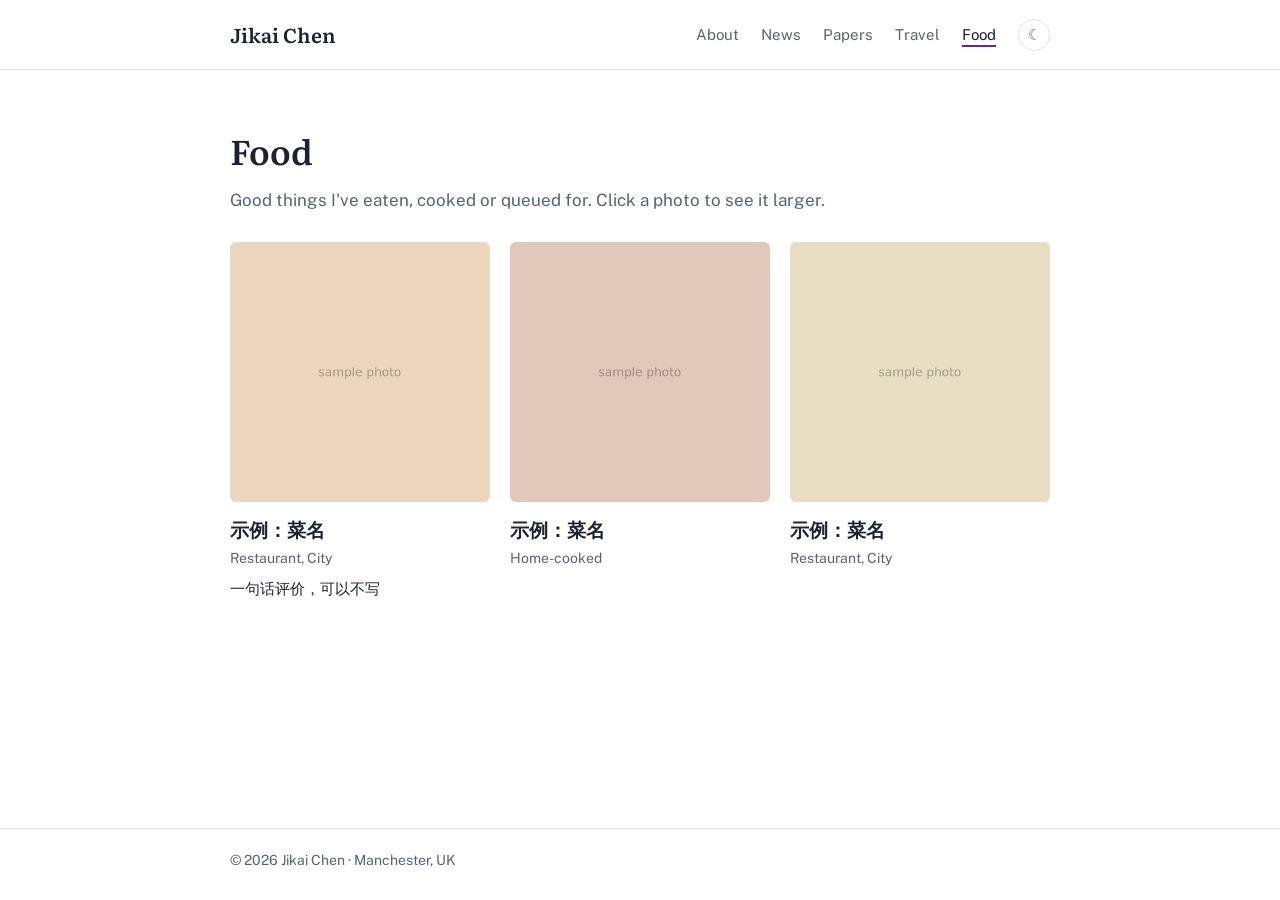
==== food.html @ f4ec5628 "Add files via upload" ====
<!doctype html>
<html lang="en">
<head>
  <meta charset="utf-8">
  <meta name="viewport" content="width=device-width, initial-scale=1">
  <title>Food · Jikai Chen</title>
  <link rel="preconnect" href="https://fonts.googleapis.com">
  <link rel="preconnect" href="https://fonts.gstatic.com" crossorigin>
  <link href="https://fonts.googleapis.com/css2?family=Literata:opsz,wght@7..72,500;7..72,600&family=Public+Sans:wght@400;600&display=swap" rel="stylesheet">
  <link rel="stylesheet" href="css/style.css">
  <script src="js/main.js"></script>
  <script src="js/life-data.js"></script>
  <script src="js/gallery.js"></script>
</head>
<body>

<header class="site-header">
  <div class="wrap">
    <a class="site-name" href="index.html">Jikai Chen</a>
    <nav>
      <ul>
        <li><a href="index.html">About</a></li>
        <li><a href="news.html">News</a></li>
        <li><a href="publications.html">Papers</a></li>
        <li><a href="travel.html">Travel</a></li>
        <li><a href="food.html" aria-current="page">Food</a></li>
        <li><button class="theme-toggle" type="button" aria-label="Toggle dark mode">☾</button></li>
      </ul>
    </nav>
  </div>
</header>

<main class="wrap">
  <h1 class="page-title">Food</h1>
  <p class="page-lead">Good things I've eaten, cooked or queued for. Click a photo to see it larger.</p>

  <!-- ✏️ 美食照片在 js/life-data.js 里修改 -->
  <div id="food-grid" class="food-grid"></div>
</main>

<footer class="site-footer">
  <div class="wrap">© <span id="year">2026</span> Jikai Chen · Manchester, UK</div>
</footer>

</body>
</html>
---- css/style.css ----
/* ---------- 颜色与字体（改这里就能换整个网站的风格） ---------- */
:root {
  --bg: #ffffff;
  --text: #1c2230;
  --muted: #5a6272;
  --accent: #5b2d8e;        /* 曼大紫 */
  --accent-soft: #f3eefa;
  --rule: #e4e1ea;
  --serif: "Literata", Georgia, serif;
  --sans: "Public Sans", system-ui, -apple-system, "PingFang SC", "Microsoft YaHei", sans-serif;
}
@media (prefers-color-scheme: dark) {
  :root:not([data-theme="light"]) {
    --bg: #16141b; --text: #ebe9f1; --muted: #a29fae;
    --accent: #c2a5ec; --accent-soft: #241f2f; --rule: #2e2a38;
  }
}
:root[data-theme="dark"] {
  --bg: #16141b; --text: #ebe9f1; --muted: #a29fae;
  --accent: #c2a5ec; --accent-soft: #241f2f; --rule: #2e2a38;
}

/* ---------- 基础 ---------- */
* { box-sizing: border-box; }
html { -webkit-text-size-adjust: 100%; }
body {
  margin: 0;
  background: var(--bg);
  color: var(--text);
  font-family: var(--sans);
  font-size: 17px;
  line-height: 1.65;
  min-height: 100vh;
  display: flex;
  flex-direction: column;
}
body > main { flex: 1 0 auto; width: 100%; }
a { color: var(--accent); text-decoration: none; }
a:hover { text-decoration: underline; text-underline-offset: 3px; }
a:focus-visible, button:focus-visible { outline: 2px solid var(--accent); outline-offset: 3px; border-radius: 2px; }
.wrap { max-width: 860px; margin: 0 auto; padding: 0 20px; }

/* ---------- 顶部导航 ---------- */
.site-header { border-bottom: 1px solid var(--rule); }
.site-header .wrap {
  display: flex; align-items: center; justify-content: space-between;
  gap: 16px; padding-top: 18px; padding-bottom: 18px; flex-wrap: wrap;
}
.site-name { font-family: var(--serif); font-size: 20px; font-weight: 600; color: var(--text); }
.site-name:hover { text-decoration: none; color: var(--accent); }
nav ul { list-style: none; margin: 0; padding: 0; display: flex; gap: 22px; flex-wrap: wrap; align-items: center; }
nav a { color: var(--muted); font-size: 15px; }
nav a:hover { color: var(--text); text-decoration: none; }
nav a[aria-current="page"] { color: var(--text); border-bottom: 2px solid var(--accent); padding-bottom: 2px; }
.theme-toggle {
  background: none; border: 1px solid var(--rule); color: var(--muted);
  width: 32px; height: 32px; border-radius: 50%; cursor: pointer; font-size: 15px; line-height: 1;
}
.theme-toggle:hover { color: var(--text); border-color: var(--muted); }

/* ---------- 首页简介 ---------- */
.intro { display: grid; grid-template-columns: 200px 1fr; gap: 44px; padding: 56px 0 12px; align-items: start; }
.intro img { width: 200px; height: 200px; object-fit: cover; border-radius: 6px; }
.intro h1 { font-family: var(--serif); font-size: 40px; font-weight: 600; line-height: 1.15; margin: 0 0 6px; letter-spacing: -0.01em; }
.role { color: var(--muted); margin: 0 0 18px; }
.links { display: flex; flex-wrap: wrap; gap: 8px 18px; margin: 0 0 24px; padding: 0; list-style: none; font-size: 15px; }
.intro p { margin: 0 0 14px; }

/* ---------- 通用区块 ---------- */
main { padding-bottom: 64px; }
section { padding-top: 36px; }
h2 { font-family: var(--serif); font-size: 24px; font-weight: 600; margin: 0 0 16px; padding-bottom: 8px; border-bottom: 1px solid var(--rule); }
.page-title { font-family: var(--serif); font-size: 34px; font-weight: 600; margin: 52px 0 8px; }
.page-lead { color: var(--muted); margin: 0 0 8px; }
.more { font-size: 15px; }

/* 新闻列表 */
.news { list-style: none; margin: 0; padding: 0; }
.news li { display: grid; grid-template-columns: 96px 1fr; gap: 16px; padding: 7px 0; }
.news time { color: var(--muted); font-size: 15px; font-variant-numeric: tabular-nums; }

/* 论文列表 */
.pubs { list-style: none; margin: 0; padding: 0; }
.pubs li { padding: 14px 0; border-bottom: 1px solid var(--rule); }
.pubs li:last-child { border-bottom: none; }
.pub-title { font-weight: 600; display: block; }
.pub-authors, .pub-venue { color: var(--muted); font-size: 15px; display: block; }
.pub-authors .me { color: var(--text); font-weight: 600; }
.pub-venue em { color: var(--text); font-style: italic; }
.pub-links { display: flex; gap: 8px; margin-top: 6px; flex-wrap: wrap; }
.pub-links a {
  font-size: 13px; padding: 1px 9px; border: 1px solid var(--rule); border-radius: 4px; color: var(--muted);
}
.pub-links a:hover { border-color: var(--accent); color: var(--accent); text-decoration: none; }
.year { font-family: var(--serif); font-size: 20px; color: var(--muted); margin: 32px 0 4px; }

/* 链接图标 */
.links a { display: inline-flex; align-items: center; gap: 6px; }
.links svg { width: 17px; height: 17px; fill: none; stroke: currentColor; stroke-width: 1.7; stroke-linecap: round; stroke-linejoin: round; }

.section-lead { margin: 0 0 20px; max-width: 68ch; }

/* ---------- 教育经历时间线 ---------- */
.path { list-style: none; margin: 0; padding: 0 0 0 22px; position: relative; }
.path::before { content: ""; position: absolute; left: 5px; top: 10px; bottom: 10px; width: 2px; background: var(--rule); }
.path li { position: relative; display: grid; grid-template-columns: 64px 1fr; column-gap: 16px; padding: 6px 0 10px; }
.path li::before {
  content: ""; position: absolute; left: -22px; top: 13px; width: 12px; height: 12px;
  border-radius: 50%; background: var(--bg); border: 2px solid var(--muted);
}
.path li.now::before { background: var(--accent); border-color: var(--accent); box-shadow: 0 0 0 4px var(--accent-soft); }
.path .when { grid-row: span 2; color: var(--muted); font-size: 14px; padding-top: 2px; font-variant-numeric: tabular-nums; }
.path .now .when { color: var(--accent); font-weight: 600; }
.path .what { font-weight: 600; }
.path .where { color: var(--muted); font-size: 15px; }

/* ---------- 阑尾图解 ---------- */
.anat {
  --a-body: #f4f1f7; --a-line: #d9d2e3; --a-panel: #faf8fc;
  --liver: #c4877a; --stomach: #e8bba6; --colon: #dcab86; --small: #f0d4ba;
  display: grid; grid-template-columns: 1fr 1fr; gap: 28px;
  background: var(--a-panel); border: 1px solid var(--rule); border-radius: 10px; padding: 24px;
}
:root[data-theme="dark"] .anat { --a-body: #241f2d; --a-line: #3b3448; --a-panel: #1b1822; }
@media (prefers-color-scheme: dark) { :root:not([data-theme="light"]) .anat { --a-body: #241f2d; --a-line: #3b3448; --a-panel: #1b1822; } }
.anat figure { margin: 0; display: flex; flex-direction: column; }
.anat svg { display: block; width: 100%; height: auto; }
.anat-body svg { max-width: 300px; margin: 0 auto; }
.anat-zoom svg { max-width: 300px; margin: 0 auto; background: var(--a-body); border-radius: 8px; }
.anat figcaption { margin-top: 14px; font-size: 14px; line-height: 1.5; }
.anat-name, .appx-desc { display: block; font-weight: 600; color: var(--text); min-height: 1.5em; }
.appx-desc strong { color: var(--accent); margin-right: 4px; }
.anat-hint { display: block; color: var(--muted); margin-top: 4px; }

.a-body { fill: var(--a-body); stroke: var(--a-line); stroke-width: 1.5; }
.a-faint { fill: none; stroke: var(--a-line); stroke-width: 1.5; }
.a-side { font: 600 14px var(--sans); fill: var(--muted); }
.a-zoom { fill: none; stroke: var(--accent); stroke-width: 1.2; stroke-dasharray: 4 4; opacity: .7; }
.organ { cursor: pointer; transition: opacity .15s, filter .15s; outline: none; }
.o-liver { fill: var(--liver); }
.o-stomach { fill: var(--stomach); }
.o-caecum { fill: var(--colon); }
.o-colon { fill: none; stroke: var(--colon); stroke-width: 18; stroke-linecap: round; stroke-linejoin: round; }
.o-small { fill: none; stroke: var(--small); stroke-width: 9; stroke-linecap: round; stroke-linejoin: round; }
.o-appx { fill: none; stroke: var(--accent); stroke-width: 7; stroke-linecap: round; }
.anat-body svg.has-active .organ:not(.is-active) { opacity: .4; }
.organ.is-active { filter: drop-shadow(0 0 3px rgba(91, 45, 142, .45)); }
.a-pulse { fill: var(--accent); opacity: .18; transform-origin: 112px 342px; animation: appx-pulse 2.4s ease-out infinite; }
@keyframes appx-pulse { 0% { transform: scale(.6); opacity: .35; } 100% { transform: scale(2.2); opacity: 0; } }
@media (prefers-reduced-motion: reduce) { .a-pulse { animation: none; opacity: .2; } }

.z-colon { fill: var(--colon); }
.z-fold { fill: none; stroke: rgba(0,0,0,.12); stroke-width: 2; }
.z-ileum { fill: none; stroke: var(--small); stroke-width: 24; stroke-linecap: round; }
.z-appx { fill: none; stroke: var(--accent); stroke-width: 11; stroke-linecap: round; transition: d .45s ease; }
.z-appx.is-behind { stroke-dasharray: 11 7; stroke-linecap: butt; stroke-width: 9; opacity: .85; }
.z-base { fill: var(--accent); }
.z-label { font: 13px var(--sans); fill: var(--muted); }
@media (prefers-reduced-motion: reduce) { .z-appx { transition: none; } }

.appx-pos { display: flex; flex-wrap: wrap; gap: 6px; margin-top: 14px; justify-content: center; }
.appx-pos button {
  font: inherit; font-size: 13px; color: var(--muted); background: var(--bg);
  border: 1px solid var(--rule); border-radius: 999px; padding: 4px 12px; cursor: pointer;
}
.appx-pos button:hover { color: var(--text); border-color: var(--muted); }
.appx-pos button[aria-pressed="true"] { color: #fff; background: var(--accent); border-color: var(--accent); }
:root[data-theme="dark"] .appx-pos button[aria-pressed="true"] { color: #16141b; }
@media (prefers-color-scheme: dark) { :root:not([data-theme="light"]) .appx-pos button[aria-pressed="true"] { color: #16141b; } }

/* ---------- 旅行 ---------- */
.map-wrap { margin: 24px 0 8px; }
.travel-map { height: 380px; border-radius: 10px; border: 1px solid var(--rule); background: var(--accent-soft); z-index: 0; }
.map-legend { display: flex; align-items: center; gap: 8px; font-size: 13px; color: var(--muted); margin: 8px 0 0; }
.map-legend .dot { width: 11px; height: 11px; border-radius: 50%; border: 2px solid var(--accent); display: inline-block; }
.map-legend .dot.lived { background: var(--accent); }
.map-legend .dot.visited { margin-left: 10px; background: transparent; }
.leaflet-container { font-family: var(--sans); }

.place { padding-top: 36px; }
.place-head { display: flex; align-items: baseline; justify-content: space-between; gap: 12px; border-bottom: 1px solid var(--rule); margin-bottom: 10px; }
.place-name { border: none; padding: 0 0 8px; margin: 0; }
.place-country { font-family: var(--sans); font-size: 15px; font-weight: 400; color: var(--muted); margin-left: 10px; }
.place-tag { font-size: 13px; color: var(--accent); white-space: nowrap; }
.place-note { margin: 0 0 14px; color: var(--muted); }

/* 照片网格 */
.photo-grid { display: grid; grid-template-columns: repeat(auto-fill, minmax(200px, 1fr)); gap: 10px; }
.photo { display: block; padding: 0; border: 0; background: var(--accent-soft); border-radius: 6px; overflow: hidden; cursor: zoom-in; aspect-ratio: 4 / 3; width: 100%; }
.photo img { width: 100%; height: 100%; object-fit: cover; display: block; transition: transform .35s ease; }
.photo:hover img { transform: scale(1.04); }
@media (prefers-reduced-motion: reduce) { .photo img { transition: none; } }

/* ---------- 美食 ---------- */
.food-grid { display: grid; grid-template-columns: repeat(auto-fill, minmax(240px, 1fr)); gap: 28px 20px; margin-top: 28px; }
.dish .photo { aspect-ratio: 1; }
.dish-name { font-size: 19px; border: none; padding: 0; margin: 12px 0 2px; }
.dish-where { margin: 0; font-size: 14px; color: var(--muted); }
.dish-note { margin: 6px 0 0; font-size: 15px; }

/* ---------- 照片查看器 ---------- */
.lightbox { border: 0; padding: 0; background: transparent; max-width: 100vw; max-height: 100vh; width: 100vw; height: 100vh; }
.lightbox::backdrop { background: rgba(10, 8, 14, .88); }
.lightbox figure { margin: 0; height: 100%; display: flex; flex-direction: column; align-items: center; justify-content: center; padding: 48px 64px; box-sizing: border-box; }
.lightbox img { max-width: 100%; max-height: calc(100% - 40px); object-fit: contain; border-radius: 4px; }
.lightbox figcaption { color: #e9e6f0; font-size: 15px; margin-top: 12px; text-align: center; }
.lightbox button { position: fixed; background: rgba(255,255,255,.08); color: #fff; border: 0; border-radius: 50%; width: 44px; height: 44px; font-size: 26px; line-height: 1; cursor: pointer; }
.lightbox button:hover { background: rgba(255,255,255,.18); }
.lb-close { top: 16px; right: 16px; }
.lb-prev { left: 12px; top: 50%; transform: translateY(-50%); }
.lb-next { right: 12px; top: 50%; transform: translateY(-50%); }
.lightbox.single .lb-nav { display: none; }

/* ---------- 页脚 ---------- */
.site-footer { border-top: 1px solid var(--rule); color: var(--muted); font-size: 14px; }
.site-footer .wrap { padding-top: 20px; padding-bottom: 28px; }

/* ---------- 手机端 ---------- */
@media (max-width: 640px) {
  body { font-size: 16px; }
  .site-header .wrap { flex-direction: column; align-items: flex-start; gap: 10px; }
  nav ul { gap: 16px; }
  .intro { grid-template-columns: 1fr; gap: 22px; padding-top: 36px; }
  .intro img { width: 132px; height: 132px; }
  .intro h1 { font-size: 32px; }
  .news li { grid-template-columns: 1fr; gap: 0; }
  .page-title { font-size: 28px; margin-top: 36px; }
  .anat { grid-template-columns: 1fr; padding: 18px 14px; gap: 32px; }
  .travel-map { height: 280px; }
  .photo-grid { grid-template-columns: 1fr 1fr; gap: 8px; }
  .food-grid { grid-template-columns: 1fr 1fr; gap: 20px 12px; }
  .dish-name { font-size: 16px; }
  .lightbox figure { padding: 56px 12px; }
  .path li { grid-template-columns: 1fr; }
  .path .when { grid-row: auto; padding-top: 0; }
  .path .when:empty { display: none; }
}
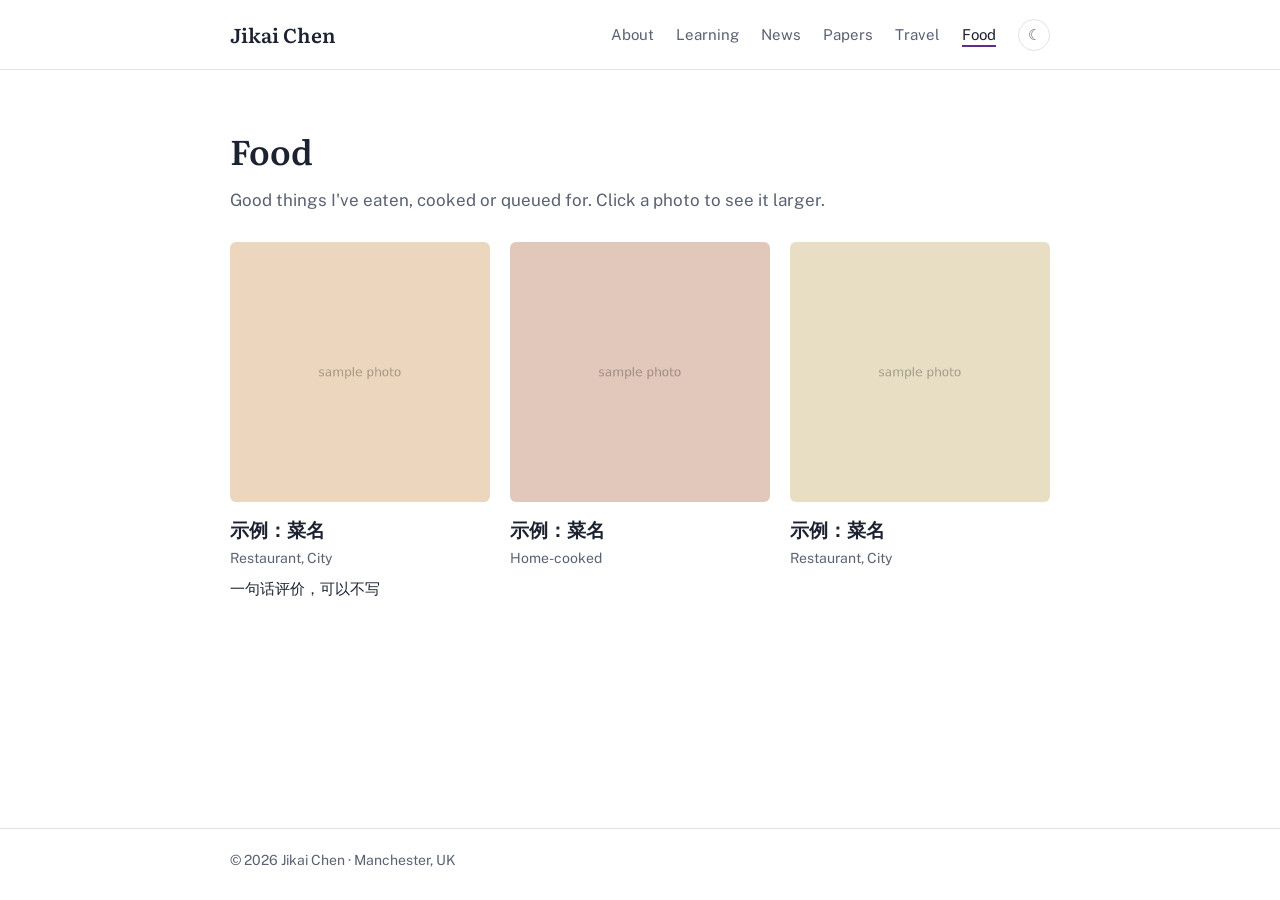
==== commit 2bb74f02: "Add deep learning materials and learning page" ====
--- a/food.html
+++ b/food.html
@@ -20,6 +20,7 @@
     <nav>
       <ul>
         <li><a href="index.html">About</a></li>
+        <li><a href="learning.html">Learning</a></li>
         <li><a href="news.html">News</a></li>
         <li><a href="publications.html">Papers</a></li>
         <li><a href="travel.html">Travel</a></li>
